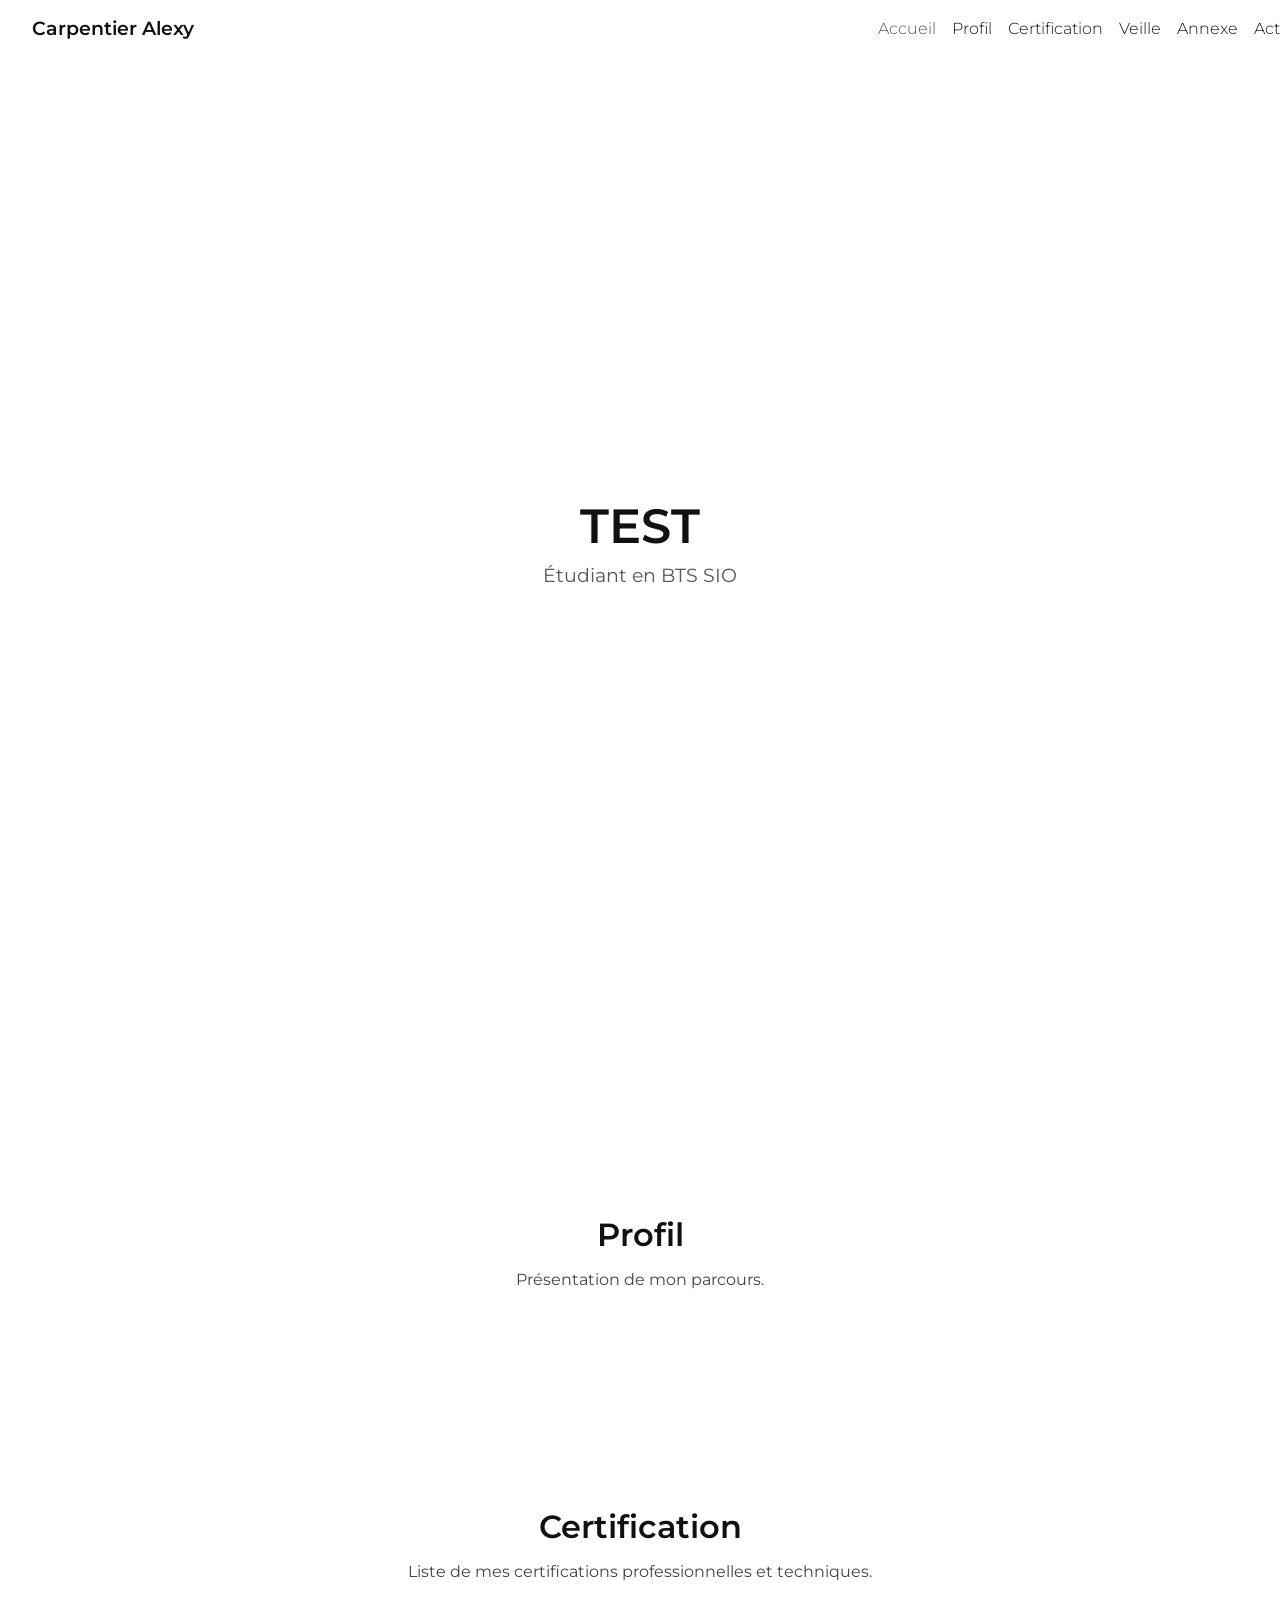
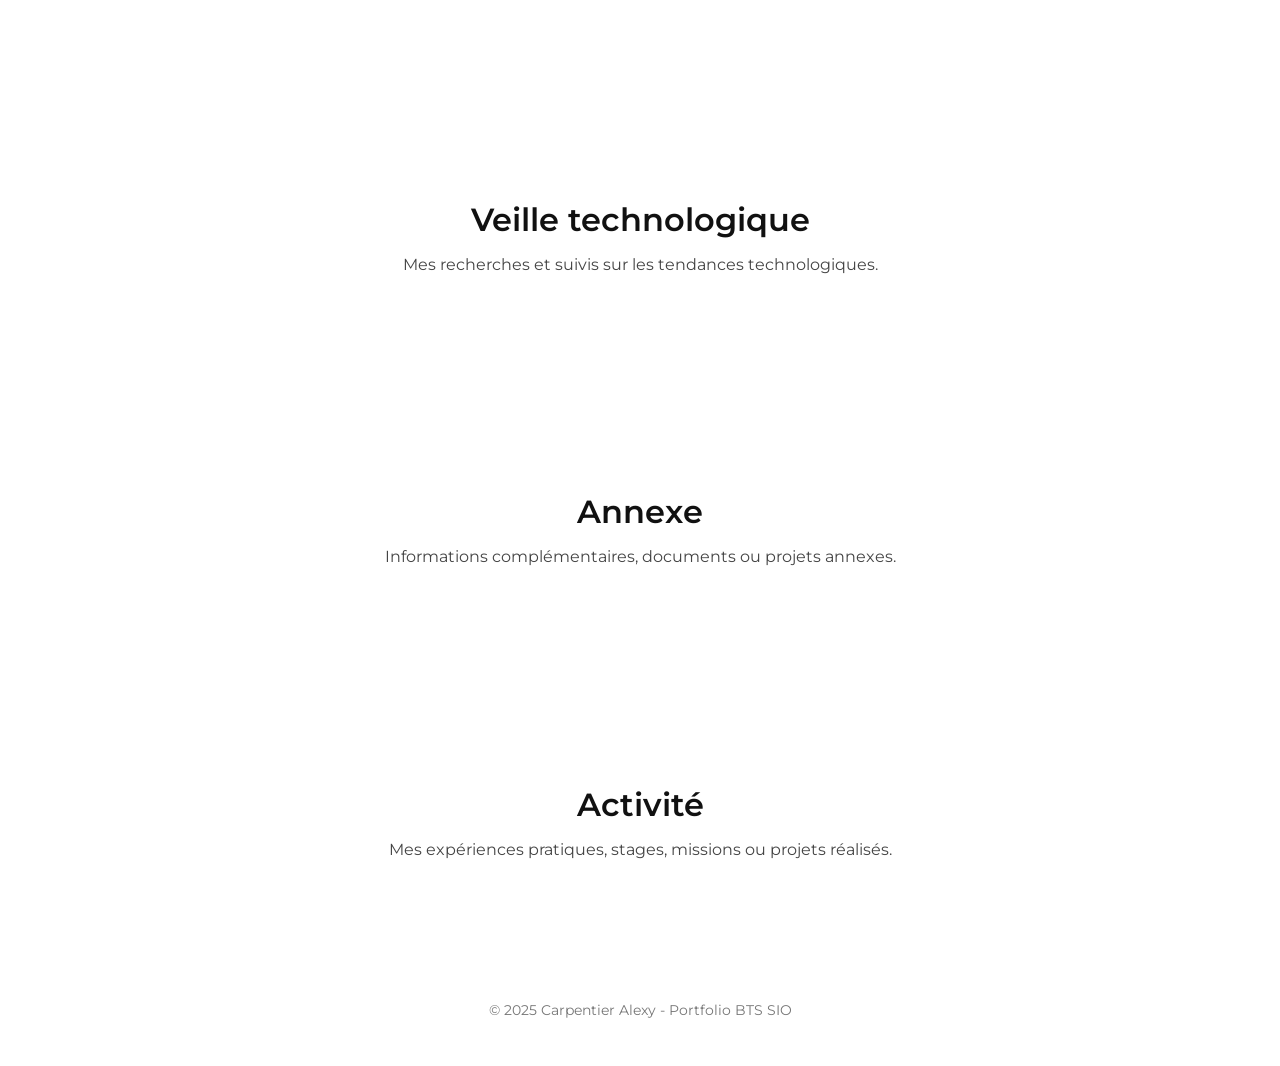
==== index.html @ f4b4b572 "Add files via upload" ====
<!DOCTYPE html>
<html lang="fr">
<head>
  <meta charset="UTF-8">
  <meta name="viewport" content="width=device-width, initial-scale=1.0">
  <title>Portfolio BTS SIO - Carpentier Alexy</title>
  <!-- Import d'une police moderne -->
  <link href="https://fonts.googleapis.com/css2?family=Montserrat:wght@300;600&display=swap" rel="stylesheet">
  <style>
    body {
      font-family: 'Montserrat', sans-serif;
      margin: 0;
      padding: 0;
      background-color: #fff;
      color: #111;
    }

    header {
    position: fixed;
    top: 0;
    width: 100%;
    background: #fff;
    padding: 1rem 2rem;
    display: flex;
    justify-content: space-between; 
    align-items: center;          
    z-index: 1000;
    }

    header h1 {
    font-weight: 600;
    font-size: 1.2rem;
    margin: 0;
    }

    nav ul {
    list-style: none;
    padding: 0;
    margin: 0;
    display: flex;
    gap: 1rem;
    flex-wrap: wrap;
    }

    nav a {
      text-decoration: none;
      color: #111;
      font-weight: 300;
      transition: color 0.3s;
    }
    nav a:hover, nav a.active {
      color: #555;
    }
    /* Hero section */
    #accueil {
      height: 100vh;
      display: flex;
      flex-direction: column;
      justify-content: center;
      align-items: center;
      text-align: center;
    }
    #accueil h2 {
      font-size: 3rem;
      margin: 0;
      font-weight: 600;
    }
    #accueil p {
      font-size: 1.2rem;
      margin: 0.5rem 0;
      color: #555;
    }
    section {
      padding: 6rem 2rem;
      max-width: 900px;
      margin: auto;
    }
    section h2 {
      font-size: 2rem;
      margin-bottom: 1rem;
      font-weight: 600;
      text-align: center;
    }
    section p {
      text-align: center;
      max-width: 700px;
      margin: auto;
      color: #444;
    }
    footer {
      text-align: center;
      padding: 2rem;
      color: #777;
      font-size: 0.9rem;
    }
  </style>
</head>
<body>
  <header>
    <h1>Carpentier Alexy</h1>
    <nav>
      <ul>
        <li><a href="#accueil" class="active">Accueil</a></li>
        <li><a href="#profil">Profil</a></li>
        <li><a href="#certification">Certification</a></li>
        <li><a href="#veille">Veille</a></li>
        <li><a href="#annexe">Annexe</a></li>
        <li><a href="#activite">Activité</a></li>
      </ul>
    </nav>
  </header>

  <section id="accueil">
    <h2>TEST</h2>
    <p>Étudiant en BTS SIO </p>
  </section>

  <section id="profil">
    <h2>Profil</h2>
    <p>Présentation de mon parcours.</p>
  </section>

  <section id="certification">
    <h2>Certification</h2>
    <p>Liste de mes certifications professionnelles et techniques.</p>
  </section>

  <section id="veille">
    <h2>Veille technologique</h2>
    <p>Mes recherches et suivis sur les tendances technologiques.</p>
  </section>

  <section id="annexe">
    <h2>Annexe</h2>
    <p>Informations complémentaires, documents ou projets annexes.</p>
  </section>

  <section id="activite">
    <h2>Activité</h2>
    <p>Mes expériences pratiques, stages, missions ou projets réalisés.</p>
  </section>

  <footer>
    <p>&copy; 2025 Carpentier Alexy - Portfolio BTS SIO</p>
  </footer>

  <script>

    // Changement de section active dans le menu
    const links = document.querySelectorAll("nav a");
    links.forEach(link => {
      link.addEventListener("click", () => {
        links.forEach(l => l.classList.remove("active"));
        link.classList.add("active");
      });
    });
  </script>
</body>
</html>
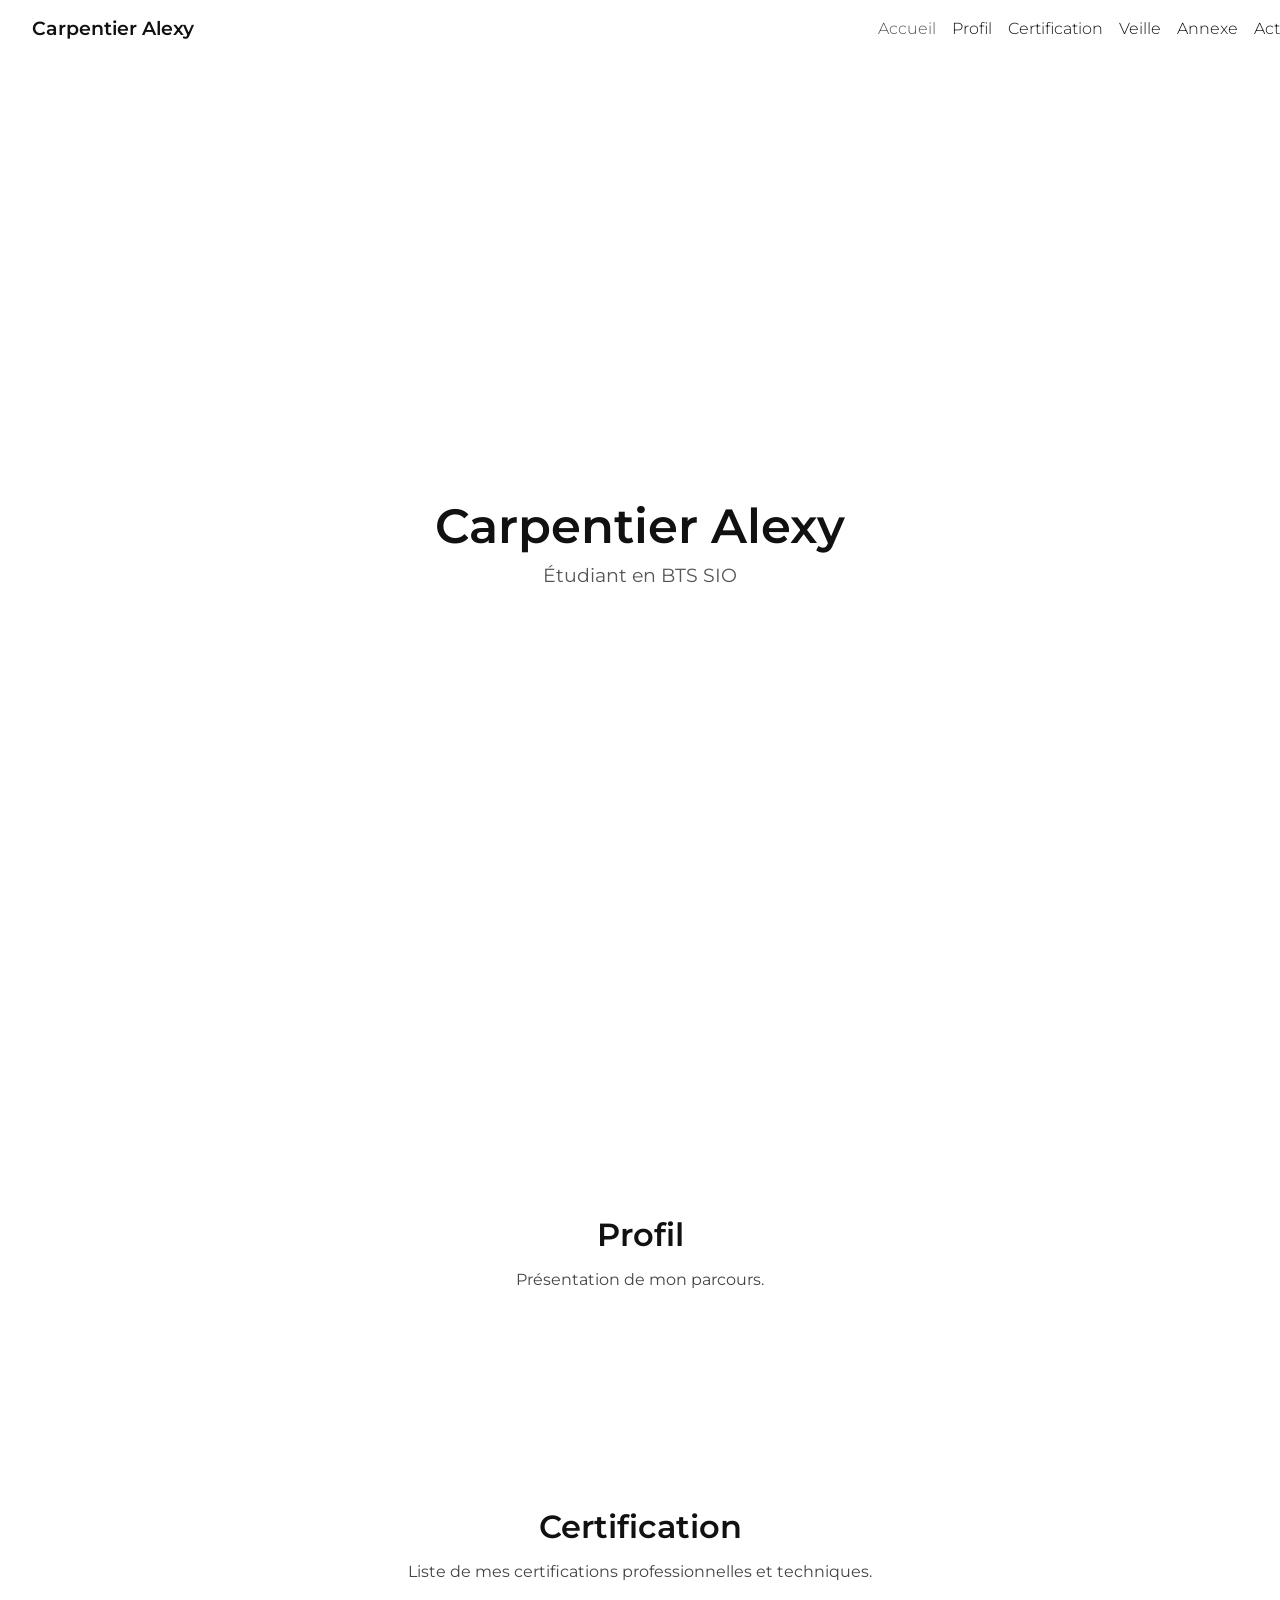
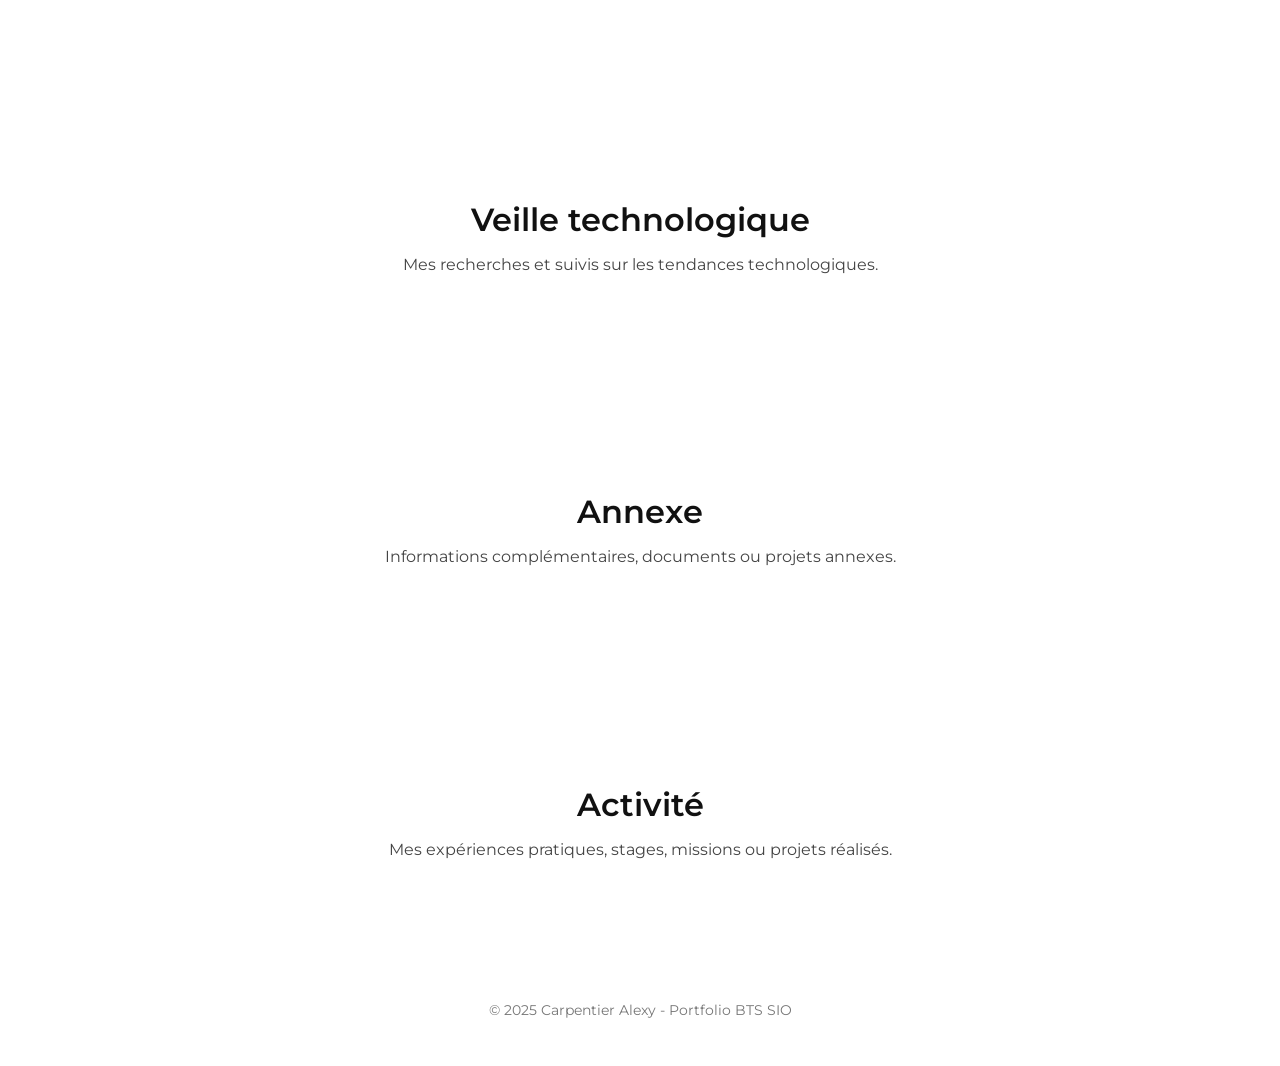
==== commit fe63e23e: "Update index.html Test" ====
--- a/index.html
+++ b/index.html
@@ -111,7 +111,7 @@
   </header>
 
   <section id="accueil">
-    <h2>TEST</h2>
+    <h2>Carpentier Alexy</h2>
     <p>Étudiant en BTS SIO </p>
   </section>
 
@@ -157,3 +157,4 @@
   </script>
 </body>
 </html>
+
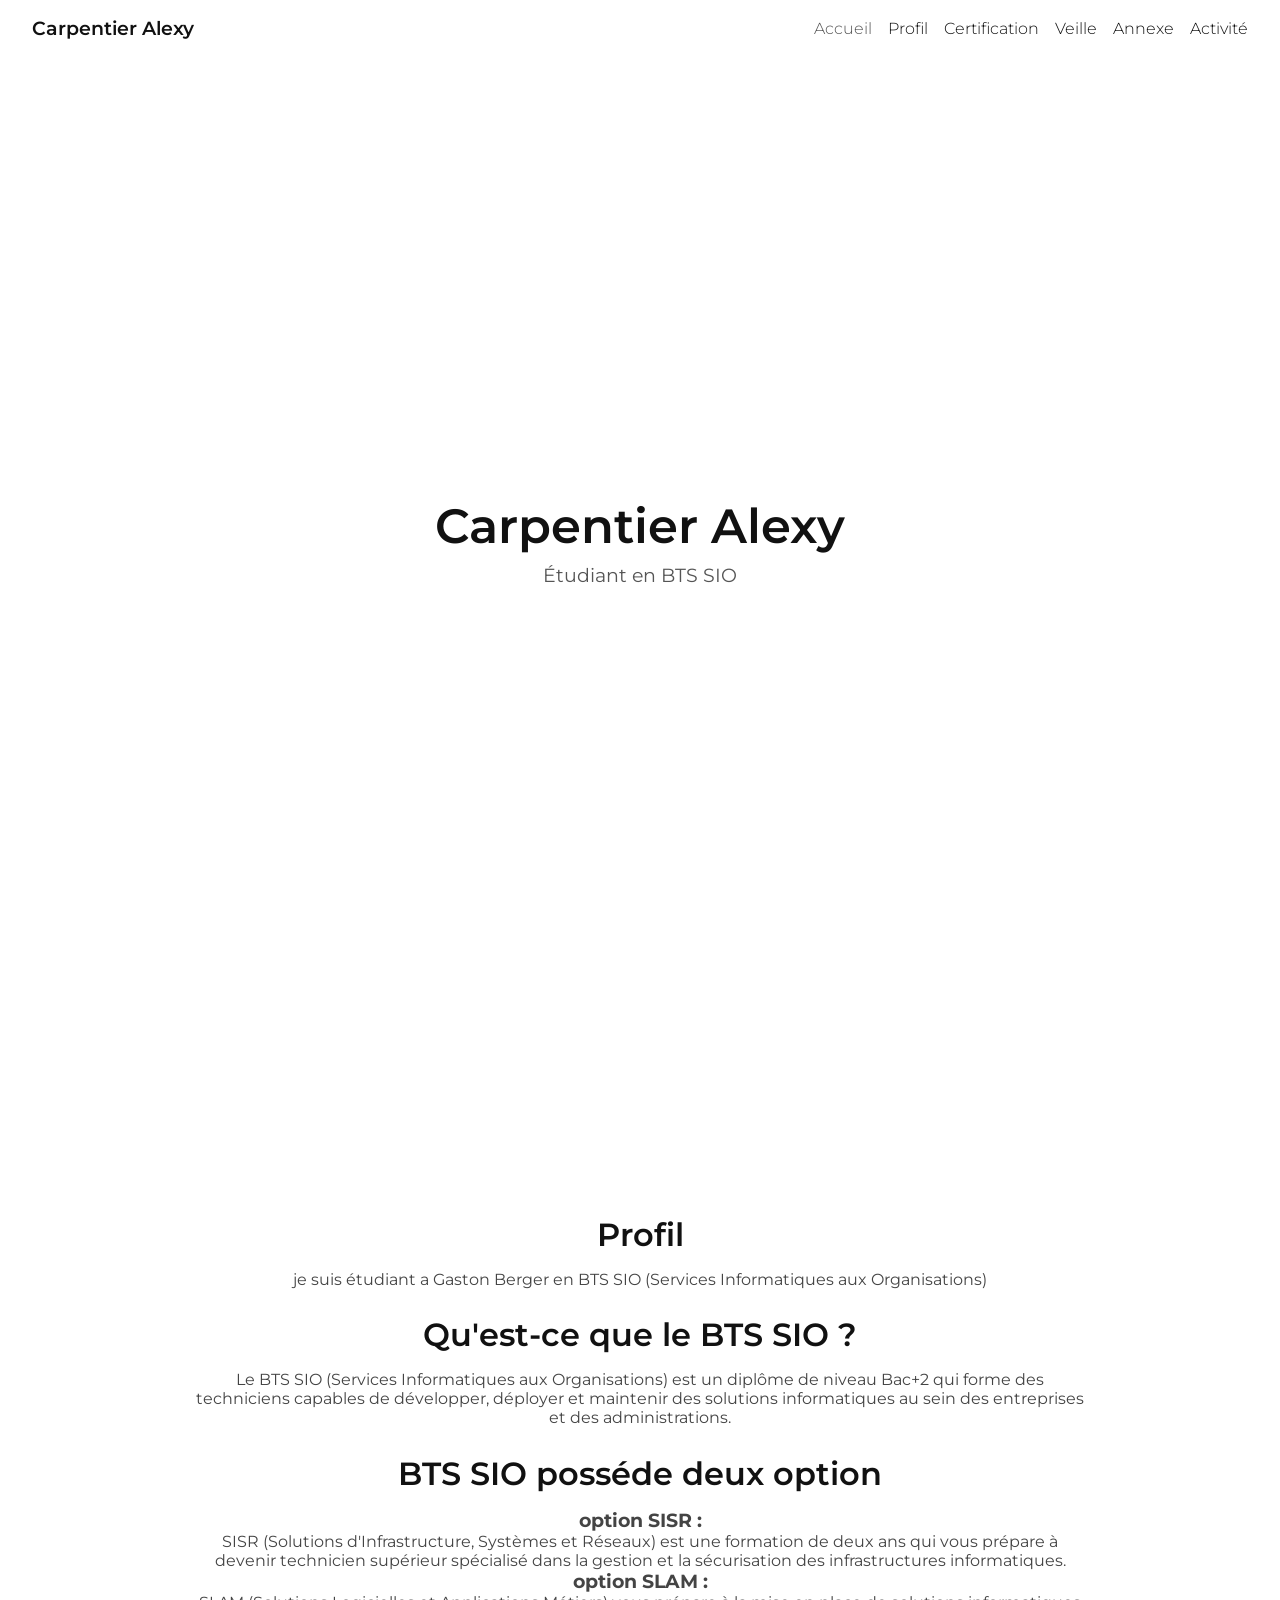
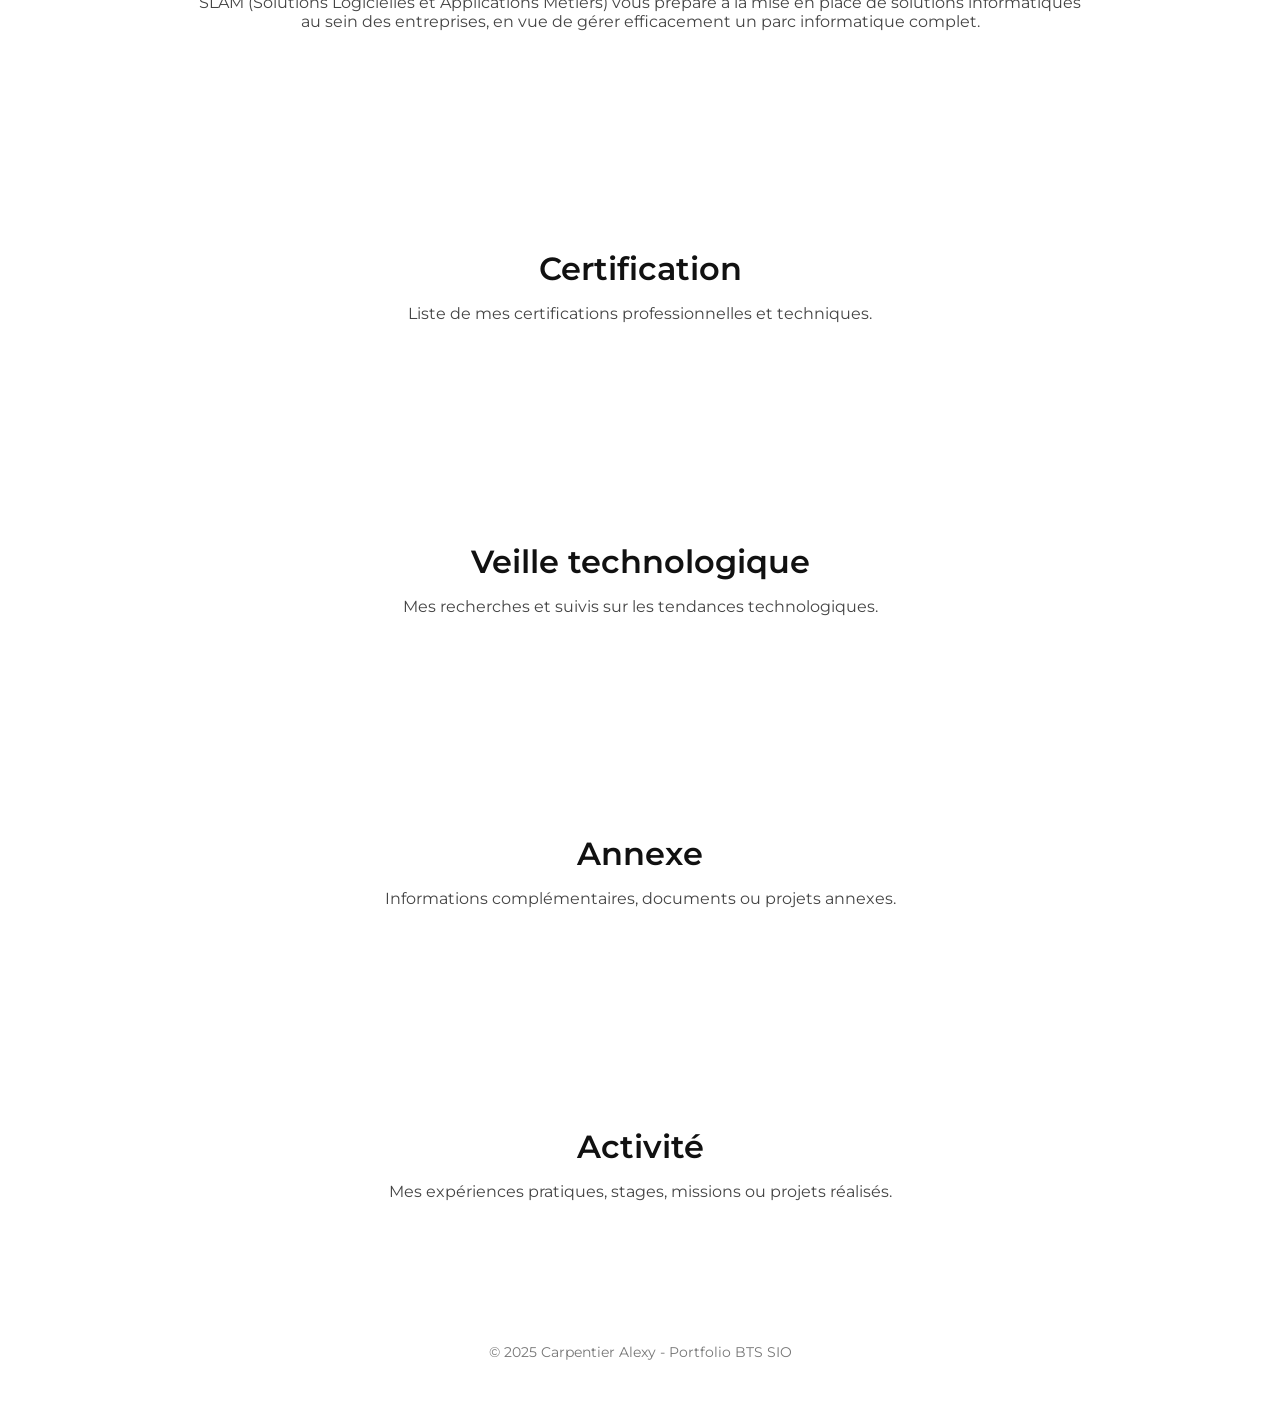
==== commit 7a1faf72: "Update index.html big change" ====
--- a/index.html
+++ b/index.html
@@ -16,30 +16,37 @@
     }
 
     header {
-    position: fixed;
-    top: 0;
-    width: 100%;
-    background: #fff;
-    padding: 1rem 2rem;
-    display: flex;
-    justify-content: space-between; 
-    align-items: center;          
-    z-index: 1000;
+      position: fixed;
+      top: 0;
+      width: 100%;
+      background: #fff;
+      padding: 1rem 2rem;
+      display: flex;
+      justify-content: space-between;
+      align-items: center;
+      z-index: 1000;
+      box-sizing: border-box;
     }
 
     header h1 {
-    font-weight: 600;
-    font-size: 1.2rem;
-    margin: 0;
+      font-weight: 600;
+      font-size: 1.2rem;
+      margin: 0;
+    }
+
+    nav {
+      flex: 1; 
+      display: flex;
+      justify-content: flex-end;
     }
 
     nav ul {
-    list-style: none;
-    padding: 0;
-    margin: 0;
-    display: flex;
-    gap: 1rem;
-    flex-wrap: wrap;
+      list-style: none;
+      padding: 0;
+      margin: 0;
+      display: flex;
+      gap: 1rem;
+      flex-wrap: wrap;
     }
 
     nav a {
@@ -81,9 +88,15 @@
       font-weight: 600;
       text-align: center;
     }
+    section h3 {
+      text-align: center;
+      max-width: 2000px;
+      margin: auto;
+      color: #444;
+    }
     section p {
       text-align: center;
-      max-width: 700px;
+      max-width: 1000px;
       margin: auto;
       color: #444;
     }
@@ -117,10 +130,20 @@
 
   <section id="profil">
     <h2>Profil</h2>
-    <p>Présentation de mon parcours.</p>
+    <p>je suis étudiant a Gaston Berger en BTS SIO (Services Informatiques aux Organisations)</p>
+
+    <h2>Qu'est-ce que le BTS SIO ?</h2>
+    <p>Le BTS SIO (Services Informatiques aux Organisations) est un diplôme de niveau Bac+2 qui forme des techniciens capables de développer, déployer et maintenir des solutions informatiques au sein des entreprises et des administrations.</p>
+
+    <h2>BTS SIO posséde deux option</h2>
+    <h3>option SISR :</h3>
+    <p>SISR (Solutions d'Infrastructure, Systèmes et Réseaux) est une formation de deux ans qui vous prépare à devenir technicien supérieur spécialisé dans la gestion et la sécurisation des infrastructures informatiques.</p>
+    <h3>option SLAM :</h3>
+    <p> SLAM (Solutions Logicielles et Applications Métiers) vous prépare à la mise en place de solutions informatiques au sein des entreprises, en vue de gérer efficacement un parc informatique complet.</p>
+
   </section>
 
-  <section id="certification">
+  <section id="certification"> 
     <h2>Certification</h2>
     <p>Liste de mes certifications professionnelles et techniques.</p>
   </section>
@@ -157,4 +180,3 @@
   </script>
 </body>
 </html>
-
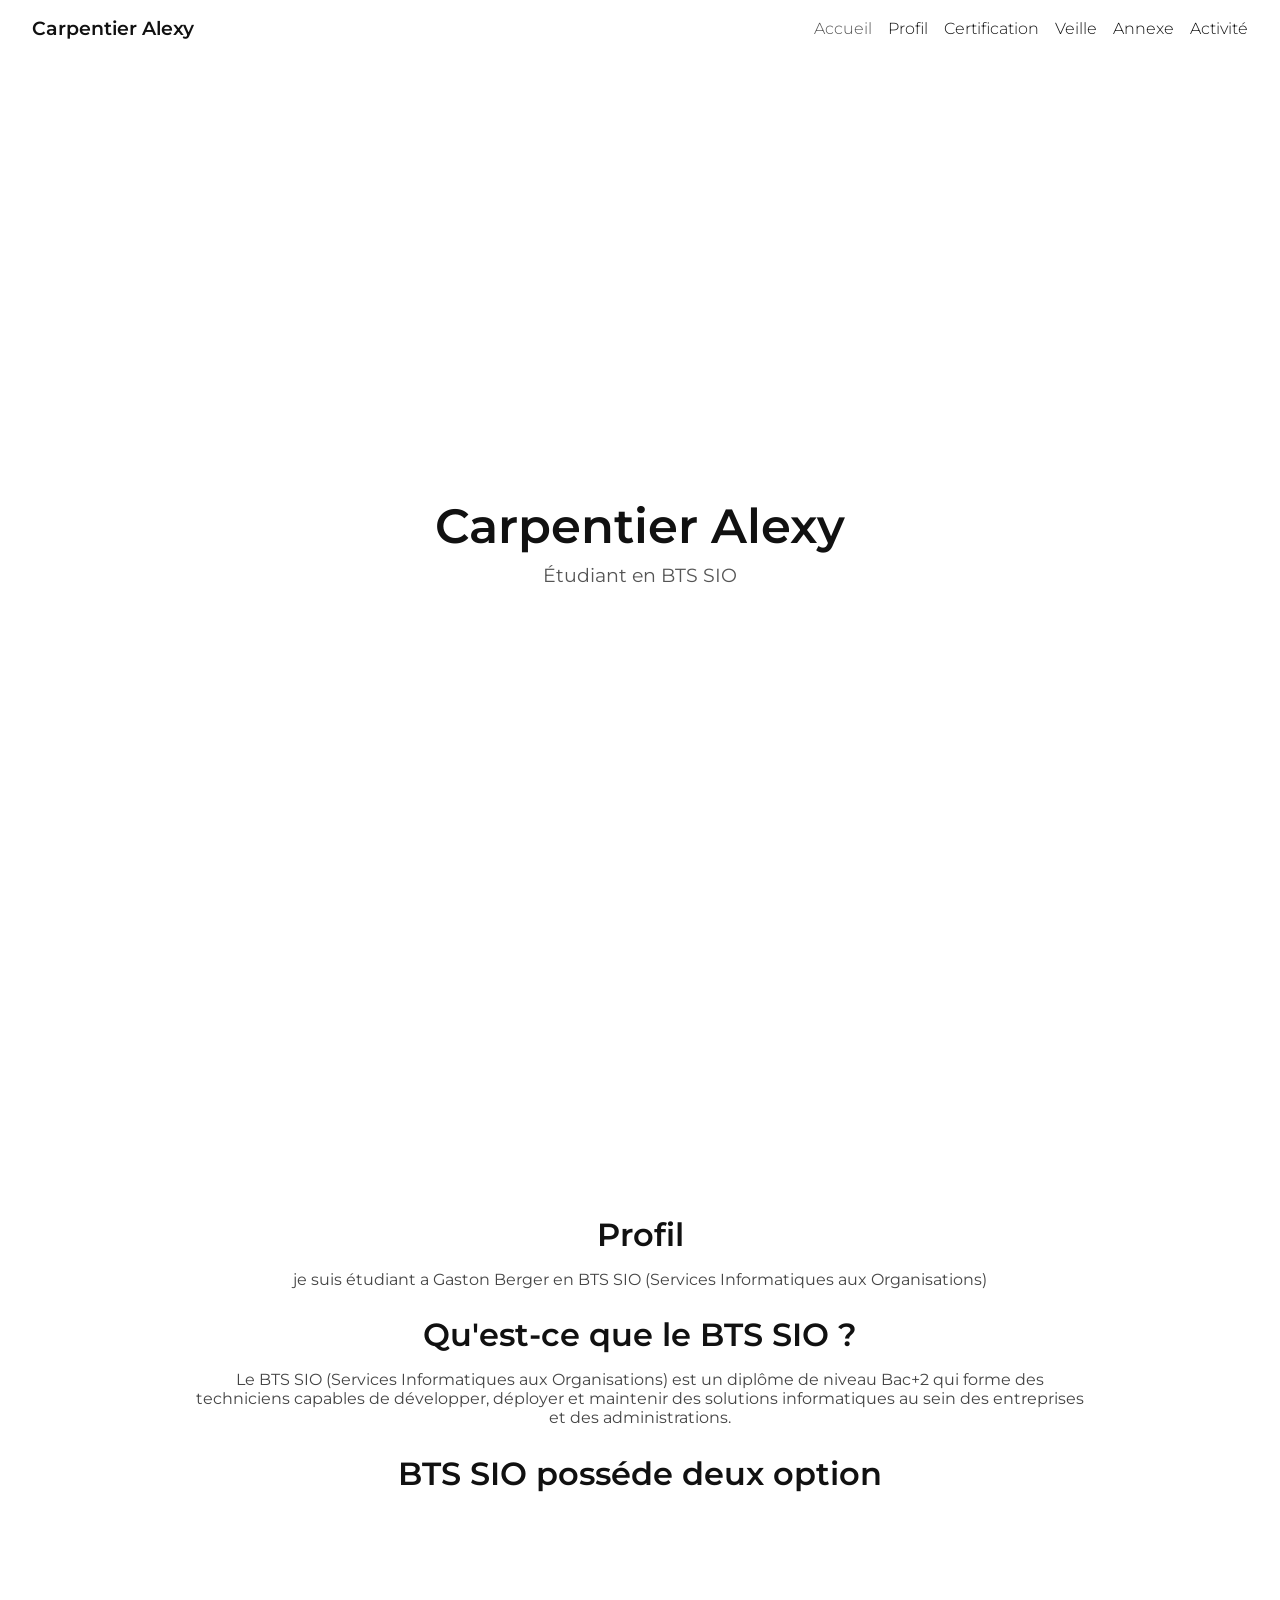
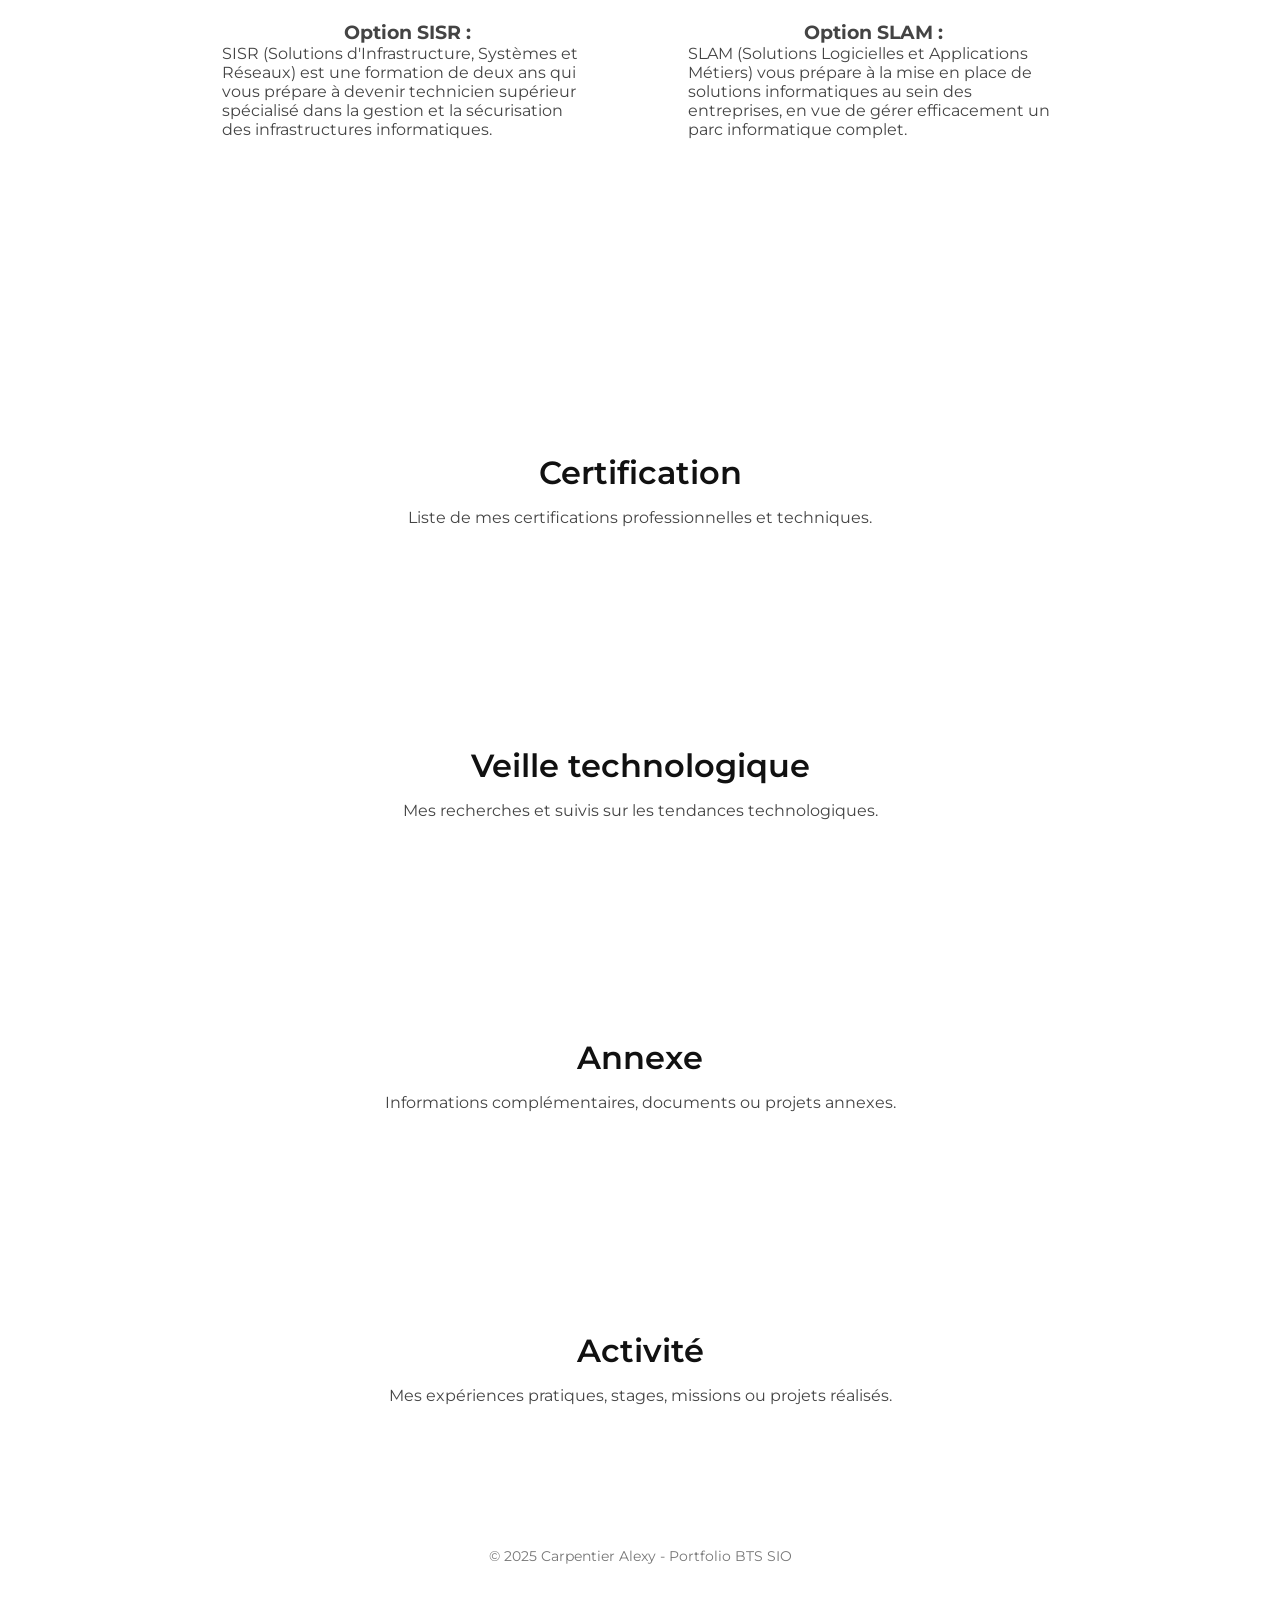
==== commit 2f363e4c: "Update index.html" ====
--- a/index.html
+++ b/index.html
@@ -77,6 +77,19 @@
       margin: 0.5rem 0;
       color: #555;
     }
+
+    .options {
+    display: flex;
+    justify-content: space-between;
+    gap: 2rem;
+    margin-top: 2rem;
+    }
+
+    .options section {
+    flex: 1;
+    text-align: left;
+    }
+
     section {
       padding: 6rem 2rem;
       max-width: 900px;
@@ -96,6 +109,12 @@
     }
     section p {
       text-align: center;
+      max-width: 1000px;
+      margin: auto;
+      color: #444;
+    }
+    section pleft {
+      text-align: left;
       max-width: 1000px;
       margin: auto;
       color: #444;
@@ -134,13 +153,19 @@
 
     <h2>Qu'est-ce que le BTS SIO ?</h2>
     <p>Le BTS SIO (Services Informatiques aux Organisations) est un diplôme de niveau Bac+2 qui forme des techniciens capables de développer, déployer et maintenir des solutions informatiques au sein des entreprises et des administrations.</p>
-
+    
     <h2>BTS SIO posséde deux option</h2>
-    <h3>option SISR :</h3>
-    <p>SISR (Solutions d'Infrastructure, Systèmes et Réseaux) est une formation de deux ans qui vous prépare à devenir technicien supérieur spécialisé dans la gestion et la sécurisation des infrastructures informatiques.</p>
-    <h3>option SLAM :</h3>
-    <p> SLAM (Solutions Logicielles et Applications Métiers) vous prépare à la mise en place de solutions informatiques au sein des entreprises, en vue de gérer efficacement un parc informatique complet.</p>
-
+    <div class="options">
+        <section class="SISR">
+            <h3>Option SISR :</h3>
+            <pleft>SISR (Solutions d'Infrastructure, Systèmes et Réseaux) est une formation de deux ans qui vous prépare à devenir technicien supérieur spécialisé dans la gestion et la sécurisation des infrastructures informatiques.</pleft>
+        </section>
+
+        <section class="SLAM">
+            <h3>Option SLAM :</h3>
+            <pleft>SLAM (Solutions Logicielles et Applications Métiers) vous prépare à la mise en place de solutions informatiques au sein des entreprises, en vue de gérer efficacement un parc informatique complet.</pleft>
+        </section>
+    </div>
   </section>
 
   <section id="certification"> 
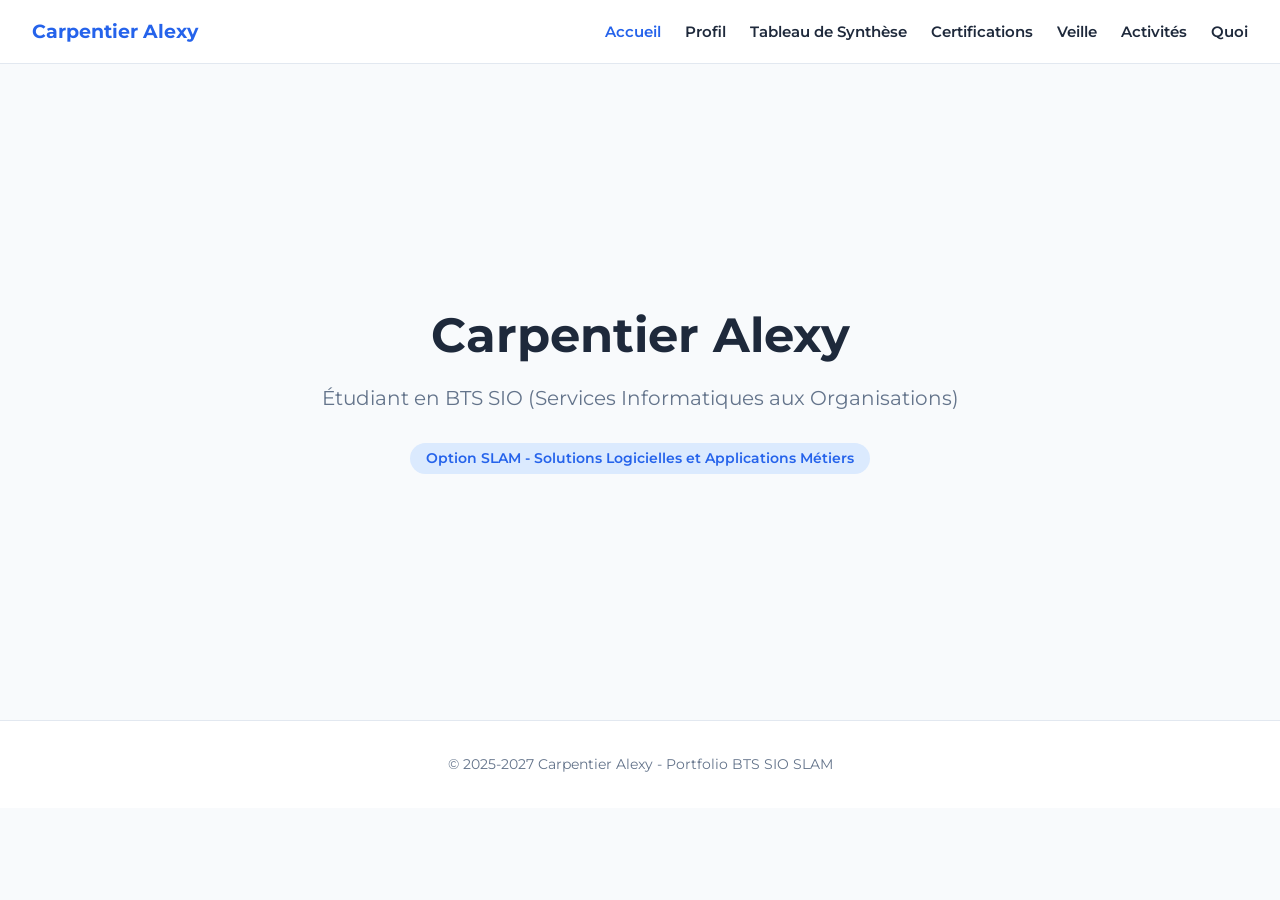
==== commit f00ce5e9: "Ajout des pages HTML et du style CSS refonte de tout le site" ====
--- a/index.html
+++ b/index.html
@@ -1,207 +1,132 @@
+<!-- index.html nettoyé -->
 <!DOCTYPE html>
 <html lang="fr">
 <head>
   <meta charset="UTF-8">
   <meta name="viewport" content="width=device-width, initial-scale=1.0">
-  <title>Portfolio BTS SIO - Carpentier Alexy</title>
-  <!-- Import d'une police moderne -->
-  <link href="https://fonts.googleapis.com/css2?family=Montserrat:wght@300;600&display=swap" rel="stylesheet">
-  <style>
-    body {
-      font-family: 'Montserrat', sans-serif;
-      margin: 0;
-      padding: 0;
-      background-color: #fff;
-      color: #111;
-    }
-
-    header {
-      position: fixed;
-      top: 0;
-      width: 100%;
-      background: #fff;
-      padding: 1rem 2rem;
-      display: flex;
-      justify-content: space-between;
-      align-items: center;
-      z-index: 1000;
-      box-sizing: border-box;
-    }
-
-    header h1 {
-      font-weight: 600;
-      font-size: 1.2rem;
-      margin: 0;
-    }
-
-    nav {
-      flex: 1; 
-      display: flex;
-      justify-content: flex-end;
-    }
-
-    nav ul {
-      list-style: none;
-      padding: 0;
-      margin: 0;
-      display: flex;
-      gap: 1rem;
-      flex-wrap: wrap;
-    }
-
-    nav a {
-      text-decoration: none;
-      color: #111;
-      font-weight: 300;
-      transition: color 0.3s;
-    }
-    nav a:hover, nav a.active {
-      color: #555;
-    }
-    /* Hero section */
-    #accueil {
-      height: 100vh;
-      display: flex;
-      flex-direction: column;
-      justify-content: center;
-      align-items: center;
-      text-align: center;
-    }
-    #accueil h2 {
-      font-size: 3rem;
-      margin: 0;
-      font-weight: 600;
-    }
-    #accueil p {
-      font-size: 1.2rem;
-      margin: 0.5rem 0;
-      color: #555;
-    }
-
-    .options {
-    display: flex;
-    justify-content: space-between;
-    gap: 2rem;
-    margin-top: 2rem;
-    }
-
-    .options section {
-    flex: 1;
-    text-align: left;
-    }
-
-    section {
-      padding: 6rem 2rem;
-      max-width: 900px;
-      margin: auto;
-    }
-    section h2 {
-      font-size: 2rem;
-      margin-bottom: 1rem;
-      font-weight: 600;
-      text-align: center;
-    }
-    section h3 {
-      text-align: center;
-      max-width: 2000px;
-      margin: auto;
-      color: #444;
-    }
-    section p {
-      text-align: center;
-      max-width: 1000px;
-      margin: auto;
-      color: #444;
-    }
-    section pleft {
-      text-align: left;
-      max-width: 1000px;
-      margin: auto;
-      color: #444;
-    }
-    footer {
-      text-align: center;
-      padding: 2rem;
-      color: #777;
-      font-size: 0.9rem;
-    }
-  </style>
+  <title>Portfolio BTS SIO SLAM - Carpentier Alexy</title>
+  <link href="https://fonts.googleapis.com/css2?family=Montserrat:wght@300;400;600;700&display=swap" rel="stylesheet">
+  <link rel="stylesheet" href="style.css">
 </head>
 <body>
+
+  <!-- EN-TÊTE / BARRE DE NAVIGATION -->
   <header>
     <h1>Carpentier Alexy</h1>
     <nav>
       <ul>
-        <li><a href="#accueil" class="active">Accueil</a></li>
-        <li><a href="#profil">Profil</a></li>
-        <li><a href="#certification">Certification</a></li>
-        <li><a href="#veille">Veille</a></li>
-        <li><a href="#annexe">Annexe</a></li>
-        <li><a href="#activite">Activité</a></li>
+        <li><a class="nav-link active" onclick="showSection('accueil')">Accueil</a></li>
+        <li><a class="nav-link" onclick="loadPage('profil')">Profil</a></li>
+        <li><a class="nav-link" onclick="loadPage('synthese')">Tableau de Synthèse</a></li>
+        <li><a class="nav-link" onclick="loadPage('certification')">Certifications</a></li>
+        <li><a class="nav-link" onclick="loadPage('veille')">Veille</a></li>
+        <li><a class="nav-link" onclick="loadPage('activite')">Activités</a></li>
+        <li><a class="nav-link" onclick="loadPage('quoi')">Quoi</a></li>
       </ul>
     </nav>
   </header>
 
-  <section id="accueil">
-    <h2>Carpentier Alexy</h2>
-    <p>Étudiant en BTS SIO </p>
-  </section>
+  <main id="main-content">
+    <!-- ACCUEIL PRINCIPAL -->
+    <section id="accueil" class="section-spa active">
+      <h2>Carpentier Alexy</h2>
+      <p class="subtitle">Étudiant en BTS SIO (Services Informatiques aux Organisations)</p>
+      <div>
+        <span class="badge-option">Option SLAM - Solutions Logicielles et Applications Métiers</span>
+      </div>
+    </section>
 
-  <section id="profil">
-    <h2>Profil</h2>
-    <p>je suis étudiant a Gaston Berger en BTS SIO (Services Informatiques aux Organisations)</p>
+    <!-- Conteneurs pour chargement AJAX -->
+    <div id="profil-container"></div>
+    <div id="synthese-container"></div>
+    <div id="certification-container"></div>
+    <div id="veille-container"></div>
+    <div id="activite-container"></div>
+    <div id="quoi-container"></div>
+  </main>
 
-    <h2>Qu'est-ce que le BTS SIO ?</h2>
-    <p>Le BTS SIO (Services Informatiques aux Organisations) est un diplôme de niveau Bac+2 qui forme des techniciens capables de développer, déployer et maintenir des solutions informatiques au sein des entreprises et des administrations.</p>
-    
-    <h2>BTS SIO posséde deux option</h2>
-    <div class="options">
-        <section class="SISR">
-            <h3>Option SISR :</h3>
-            <pleft>SISR (Solutions d'Infrastructure, Systèmes et Réseaux) est une formation de deux ans qui vous prépare à devenir technicien supérieur spécialisé dans la gestion et la sécurisation des infrastructures informatiques.</pleft>
-        </section>
+  <!-- MODALE (FENÊTRE AFFICHAGE PREUVES) -->
+  <div id="proofModal" class="modal">
+    <div class="modal-content">
+      <span class="close-modal" onclick="closeModal()">&times;</span>
+      <h3 id="modalTitle" style="color: var(--primary); margin-bottom: 0.5rem;"></h3>
+      <h4 id="modalCompetence" style="color: var(--text-muted); font-weight: 400; margin-bottom: 1rem;"></h4>
+      
+      <p><strong>Preuve(s) associée(s) :</strong></p>
+      <ul id="modalProofList" class="proof-list"></ul>
+    </div>
+  </div>
 
-        <section class="SLAM">
-            <h3>Option SLAM :</h3>
-            <pleft>SLAM (Solutions Logicielles et Applications Métiers) vous prépare à la mise en place de solutions informatiques au sein des entreprises, en vue de gérer efficacement un parc informatique complet.</pleft>
-        </section>
-    </div>
-  </section>
-
-  <section id="certification"> 
-    <h2>Certification</h2>
-    <p>Liste de mes certifications professionnelles et techniques.</p>
-  </section>
-
-  <section id="veille">
-    <h2>Veille technologique</h2>
-    <p>Mes recherches et suivis sur les tendances technologiques.</p>
-  </section>
-
-  <section id="annexe">
-    <h2>Annexe</h2>
-    <p>Informations complémentaires, documents ou projets annexes.</p>
-  </section>
-
-  <section id="activite">
-    <h2>Activité</h2>
-    <p>Mes expériences pratiques, stages, missions ou projets réalisés.</p>
-  </section>
-
+  <!-- PIED DE PAGE -->
   <footer>
-    <p>&copy; 2025 Carpentier Alexy - Portfolio BTS SIO</p>
+    <p>&copy; 2025-2027 Carpentier Alexy - Portfolio BTS SIO SLAM</p>
   </footer>
 
+  <!-- SCRIPT JS DE NAVIGATION SPA ET MODALE -->
   <script>
+    function loadPage(pageName) {
+      const container = document.getElementById(pageName + '-container');
+      
+      if (!container.innerHTML.trim()) {
+        fetch(pageName + '.html')
+          .then(response => response.text())
+          .then(html => {
+            container.innerHTML = html;
+            showSection(pageName);
+          })
+          .catch(error => console.error('Erreur de chargement :', error));
+      } else {
+        showSection(pageName);
+      }
+    }
 
-    // Changement de section active dans le menu
-    const links = document.querySelectorAll("nav a");
-    links.forEach(link => {
-      link.addEventListener("click", () => {
-        links.forEach(l => l.classList.remove("active"));
-        link.classList.add("active");
+    function showSection(sectionId) {
+      document.querySelectorAll('.section-spa').forEach(section => {
+        section.classList.remove('active');
       });
-    });
+      document.querySelectorAll('.nav-link').forEach(link => {
+        link.classList.remove('active');
+      });
+      
+      const targetSection = document.getElementById(sectionId);
+      if(targetSection) {
+        targetSection.classList.add('active');
+      }
+      
+      if (event && event.currentTarget) {
+        event.currentTarget.classList.add('active');
+      }
+    }
+
+    const modal = document.getElementById('proofModal');
+    const modalTitle = document.getElementById('modalTitle');
+    const modalCompetence = document.getElementById('modalCompetence');
+    const modalProofList = document.getElementById('modalProofList');
+
+    function openProof(projet, competence, preuves) {
+      modalTitle.textContent = projet;
+      modalCompetence.textContent = "Compétence : " + competence;
+      
+      modalProofList.innerHTML = "";
+      
+      preuves.forEach(preuve => {
+        const li = document.createElement('li');
+        li.innerHTML = `<span>${preuve}</span> <a href="#" onclick="alert('Ouverture de la preuve : ${preuve}')">[Consulter]</a>`;
+        modalProofList.appendChild(li);
+      });
+
+      modal.style.display = "flex";
+    }
+
+    function closeModal() {
+      modal.style.display = "none";
+    }
+
+    window.onclick = function(event) {
+      if (event.target == modal) {
+        closeModal();
+      }
+    }
   </script>
 </body>
-</html>
+</html>
--- a/style.css
+++ b/style.css
@@ -0,0 +1,375 @@
+/* ==========================================
+   VARIABLES & REINITIALISATION
+   ========================================== */
+:root {
+  --primary: #2563eb;
+  --primary-hover: #1d4ed8;
+  --bg-color: #f8fafc;
+  --card-bg: #ffffff;
+  --text-color: #1e293b;
+  --text-muted: #64748b;
+  --border-color: #e2e8f0;
+  --danger: #ef4444;
+  --danger-hover: #dc2626;
+}
+
+* {
+  box-sizing: border-box;
+  margin: 0;
+  padding: 0;
+}
+
+body {
+  font-family: 'Montserrat', sans-serif;
+  background-color: var(--bg-color);
+  color: var(--text-color);
+  line-height: 1.6;
+}
+
+/* ==========================================
+   EN-TÊTE & NAVIGATION
+   ========================================== */
+header {
+  position: fixed;
+  top: 0;
+  width: 100%;
+  background: rgba(255, 255, 255, 0.95);
+  backdrop-filter: blur(5px);
+  padding: 1rem 2rem;
+  display: flex;
+  justify-content: space-between;
+  align-items: center;
+  z-index: 1000;
+  border-bottom: 1px solid var(--border-color);
+}
+
+header h1 {
+  font-weight: 700;
+  font-size: 1.2rem;
+  color: var(--primary);
+}
+
+nav ul {
+  list-style: none;
+  display: flex;
+  gap: 1.5rem;
+}
+
+nav a {
+  text-decoration: none;
+  color: var(--text-color);
+  font-weight: 600;
+  font-size: 0.95rem;
+  transition: color 0.3s;
+  cursor: pointer;
+}
+
+nav a:hover, nav a.active {
+  color: var(--primary);
+}
+
+/* ==========================================
+   GESTION DES SECTIONS (SPA)
+   ========================================== */
+.section-spa {
+  display: none;
+  padding: 7rem 2rem 4rem;
+  max-width: 1100px;
+  margin: 0 auto;
+  min-height: 85vh;
+}
+
+.section-spa.active {
+  display: block;
+  animation: fadeIn 0.4s ease-in-out;
+}
+
+@keyframes fadeIn {
+  from { opacity: 0; transform: translateY(10px); }
+  to { opacity: 1; transform: translateY(0); }
+}
+
+/* Titres de section */
+h2.section-title {
+  font-size: 2rem;
+  margin-bottom: 1.5rem;
+  text-align: center;
+  position: relative;
+}
+
+h2.section-title::after {
+  content: '';
+  display: block;
+  width: 50px;
+  height: 4px;
+  background: var(--primary);
+  margin: 0.5rem auto 0;
+  border-radius: 2px;
+}
+
+/* ==========================================
+   SECTION ACCUEIL (HERO)
+   ========================================== */
+#accueil {
+  text-align: center;
+  display: none;
+  flex-direction: column;
+  justify-content: center;
+  align-items: center;
+  min-height: 80vh;
+}
+
+#accueil.active {
+  display: flex;
+}
+
+#accueil h2 {
+  font-size: 3rem;
+  margin-bottom: 0.5rem;
+}
+
+#accueil p.subtitle {
+  font-size: 1.25rem;
+  color: var(--text-muted);
+  margin-bottom: 2rem;
+}
+
+.badge-option {
+  background: #dbeafe;
+  color: var(--primary);
+  padding: 0.4rem 1rem;
+  border-radius: 20px;
+  font-weight: 600;
+  font-size: 0.9rem;
+}
+
+/* ==========================================
+   GRILLES & CARTES
+   ========================================== */
+.grid-2 {
+  display: grid;
+  grid-template-columns: repeat(auto-fit, minmax(300px, 1fr));
+  gap: 2rem;
+  margin-top: 2rem;
+}
+
+.card {
+  background: var(--card-bg);
+  padding: 1.5rem;
+  border-radius: 8px;
+  border: 1px solid var(--border-color);
+  box-shadow: 0 4px 6px -1px rgba(0, 0, 0, 0.05);
+}
+
+.card h3 {
+  color: var(--primary);
+  margin-bottom: 0.8rem;
+}
+
+/* ==========================================
+   TABLEAU DE SYNTHÈSE (E5)
+   ========================================== */
+.table-container {
+  overflow-x: auto;
+  margin-top: 2rem;
+  background: var(--card-bg);
+  border-radius: 8px;
+  border: 1px solid var(--border-color);
+}
+
+table.synthese-table {
+  width: 100%;
+  border-collapse: collapse;
+  text-align: left;
+  font-size: 0.85rem;
+}
+
+table.synthese-table th, 
+table.synthese-table td {
+  padding: 12px 15px;
+  border: 1px solid var(--border-color);
+}
+
+table.synthese-table th {
+  background: #f1f5f9;
+  font-weight: 600;
+  color: var(--text-color);
+  text-align: center;
+}
+
+/* Boutons Croix pour preuves */
+.cross-btn {
+  display: inline-flex;
+  align-items: center;
+  justify-content: center;
+  width: 28px;
+  height: 28px;
+  background-color: var(--danger);
+  color: white;
+  border-radius: 50%;
+  cursor: pointer;
+  font-weight: bold;
+  transition: transform 0.2s, background-color 0.2s;
+}
+
+.cross-btn:hover {
+  background-color: var(--danger-hover);
+  transform: scale(1.15);
+}
+
+/* ==========================================
+   MODALE DES PREUVES
+   ========================================== */
+.modal {
+  display: none;
+  position: fixed;
+  z-index: 2000;
+  left: 0;
+  top: 0;
+  width: 100%;
+  height: 100%;
+  background-color: rgba(0, 0, 0, 0.5);
+  align-items: center;
+  justify-content: center;
+}
+
+.modal-content {
+  background-color: var(--card-bg);
+  padding: 2rem;
+  border-radius: 8px;
+  max-width: 600px;
+  width: 90%;
+  position: relative;
+  animation: modalSlide 0.3s ease-out;
+}
+
+@keyframes modalSlide {
+  from { transform: translateY(-30px); opacity: 0; }
+  to { transform: translateY(0); opacity: 1; }
+}
+
+.close-modal {
+  position: absolute;
+  top: 1rem;
+  right: 1.5rem;
+  font-size: 1.5rem;
+  cursor: pointer;
+  color: var(--text-muted);
+}
+
+.proof-list {
+  margin-top: 1rem;
+  list-style-type: square;
+  padding-left: 1.2rem;
+}
+
+.proof-list li {
+  margin-bottom: 0.5rem;
+}
+
+.proof-list a {
+  color: var(--primary);
+  text-decoration: none;
+  font-weight: 600;
+}
+
+.proof-list a:hover {
+  text-decoration: underline;
+}
+
+/* ==========================================
+   PIED DE PAGE
+   ========================================== */
+footer {
+  text-align: center;
+  padding: 2rem;
+  color: var(--text-muted);
+  font-size: 0.9rem;
+  border-top: 1px solid var(--border-color);
+  background: var(--card-bg);
+}
+
+/* ==========================================
+   PAGE PROFIL / TIMELINE & BOUTON CV
+   ========================================== */
+.btn-cv {
+  display: inline-block;
+  background-color: var(--primary);
+  color: white;
+  padding: 0.8rem 1.8rem;
+  border-radius: 6px;
+  text-decoration: none;
+  font-weight: 600;
+  transition: background-color 0.3s, transform 0.2s;
+  box-shadow: 0 4px 6px -1px rgba(37, 99, 235, 0.2);
+}
+
+.btn-cv:hover {
+  background-color: var(--primary-hover);
+  transform: translateY(-2px);
+}
+
+.timeline {
+  position: relative;
+  max-width: 800px;
+  margin: 0 auto;
+  padding-left: 20px;
+  border-left: 3px solid var(--primary);
+}
+
+.timeline-item {
+  position: relative;
+  margin-bottom: 2rem;
+  padding-left: 20px;
+}
+
+.timeline-dot {
+  position: absolute;
+  left: -29px;
+  top: 5px;
+  width: 14px;
+  height: 14px;
+  border-radius: 50%;
+  background-color: var(--primary);
+  border: 3px solid var(--bg-color);
+}
+
+.timeline-date {
+  display: inline-block;
+  font-size: 0.85rem;
+  font-weight: 700;
+  color: var(--primary);
+  margin-bottom: 0.3rem;
+  text-transform: uppercase;
+}
+
+.timeline-content h3 {
+  font-size: 1.2rem;
+  color: var(--text-color);
+  margin-bottom: 0.2rem;
+}
+
+.timeline-content h4 {
+  font-size: 0.95rem;
+  color: var(--text-muted);
+  font-weight: 500;
+  margin-bottom: 0.8rem;
+}
+
+.stage-box {
+  background-color: #f1f5f9;
+  border-left: 4px solid var(--primary);
+  padding: 1rem;
+  margin-top: 1rem;
+  border-radius: 0 6px 6px 0;
+}
+
+.stage-box ul {
+  margin-top: 0.5rem;
+  padding-left: 1.2rem;
+}
+
+.stage-box li {
+  margin-bottom: 0.3rem;
+  font-size: 0.9rem;
+}
